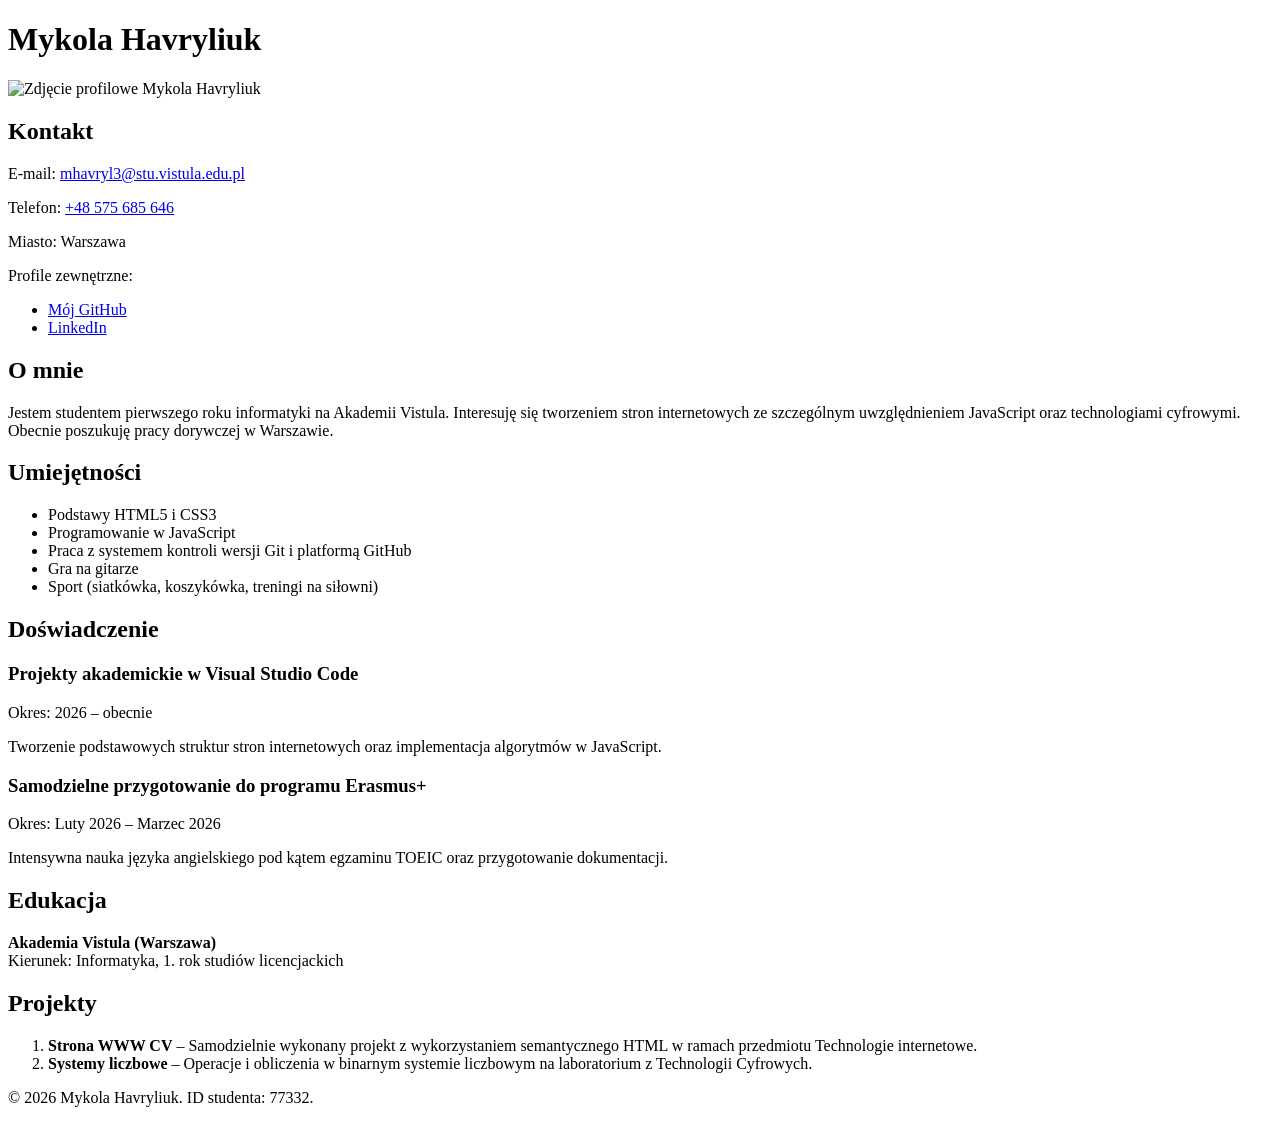
==== zad2_css/index.html @ 2ed9f8ee "Create index.html" ====
<!DOCTYPE html>
<html lang="pl">
<head>
    <meta charset="UTF-8">
    <meta name="viewport" content="width=device-width, initial-scale=1.0">
    <title>CV - Mykola Havryliuk</title>
</head>
<body>

    <header>
        <h1>Mykola Havryliuk</h1>
        <img src="photo.jpg" alt="Zdjęcie profilowe Mykola Havryliuk" width="150">
    </header>

    <main>
        <section>
            <h2>Kontakt</h2>
            <p>E-mail: <a href="mailto:mhavryl3@stu.vistula.edu.pl">mhavryl3@stu.vistula.edu.pl</a></p>
            <p>Telefon: <a href="tel:+48575685646">+48 575 685 646</a></p>
            <p>Miasto: Warszawa</p>
            <p>Profile zewnętrzne:</p>
            <ul>
                <li><a href="https://github.com/mykola-havryliuk-77332" target="_blank" rel="noopener noreferrer">Mój GitHub</a></li>
                <li><a href="https://www.linkedin.com/in/%D0%BC%D0%B8%D0%BA%D0%BE%D0%BB%D0%B0-%D0%B3%D0%B0%D0%B2%D1%80%D0%B8%D0%BB%D1%8E%D0%BA-76bb71397" target="_blank" rel="noopener noreferrer">LinkedIn</a></li>
            </ul>
        </section>

        <section>
            <h2>O mnie</h2>
            <p>Jestem studentem pierwszego roku informatyki na Akademii Vistula. Interesuję się tworzeniem stron internetowych ze szczególnym uwzględnieniem JavaScript oraz technologiami cyfrowymi. Obecnie poszukuję pracy dorywczej w Warszawie.</p>
        </section>

        <section>
            <h2>Umiejętności</h2>
            <ul>
                <li>Podstawy HTML5 i CSS3</li>
                <li>Programowanie w JavaScript</li>
                <li>Praca z systemem kontroli wersji Git i platformą GitHub</li>
                <li>Gra na gitarze</li>
                <li>Sport (siatkówka, koszykówka, treningi na siłowni)</li>
            </ul>
        </section>

        <section>
            <h2>Doświadczenie</h2>
            <article>
                <h3>Projekty akademickie w Visual Studio Code</h3>
                <p>Okres: 2026 – obecnie</p>
                <p>Tworzenie podstawowych struktur stron internetowych oraz implementacja algorytmów w JavaScript.</p>
            </article>
            <article>
                <h3>Samodzielne przygotowanie do programu Erasmus+</h3>
                <p>Okres: Luty 2026 – Marzec 2026</p>
                <p>Intensywna nauka języka angielskiego pod kątem egzaminu TOEIC oraz przygotowanie dokumentacji.</p>
            </article>
        </section>

        <section>
            <h2>Edukacja</h2>
            <p><strong>Akademia Vistula (Warszawa)</strong><br>
            Kierunek: Informatyka, 1. rok studiów licencjackich</p>
        </section>

        <section>
            <h2>Projekty</h2>
            <ol>
                <li><strong>Strona WWW CV</strong> – Samodzielnie wykonany projekt z wykorzystaniem semantycznego HTML w ramach przedmiotu Technologie internetowe.</li>
                <li><strong>Systemy liczbowe</strong> – Operacje i obliczenia w binarnym systemie liczbowym na laboratorium z Technologii Cyfrowych.</li>
            </ol>
        </section>
    </main>

    <footer>
        <p>&copy; 2026 Mykola Havryliuk. ID studenta: 77332.</p>
    </footer>

</body>
</html>
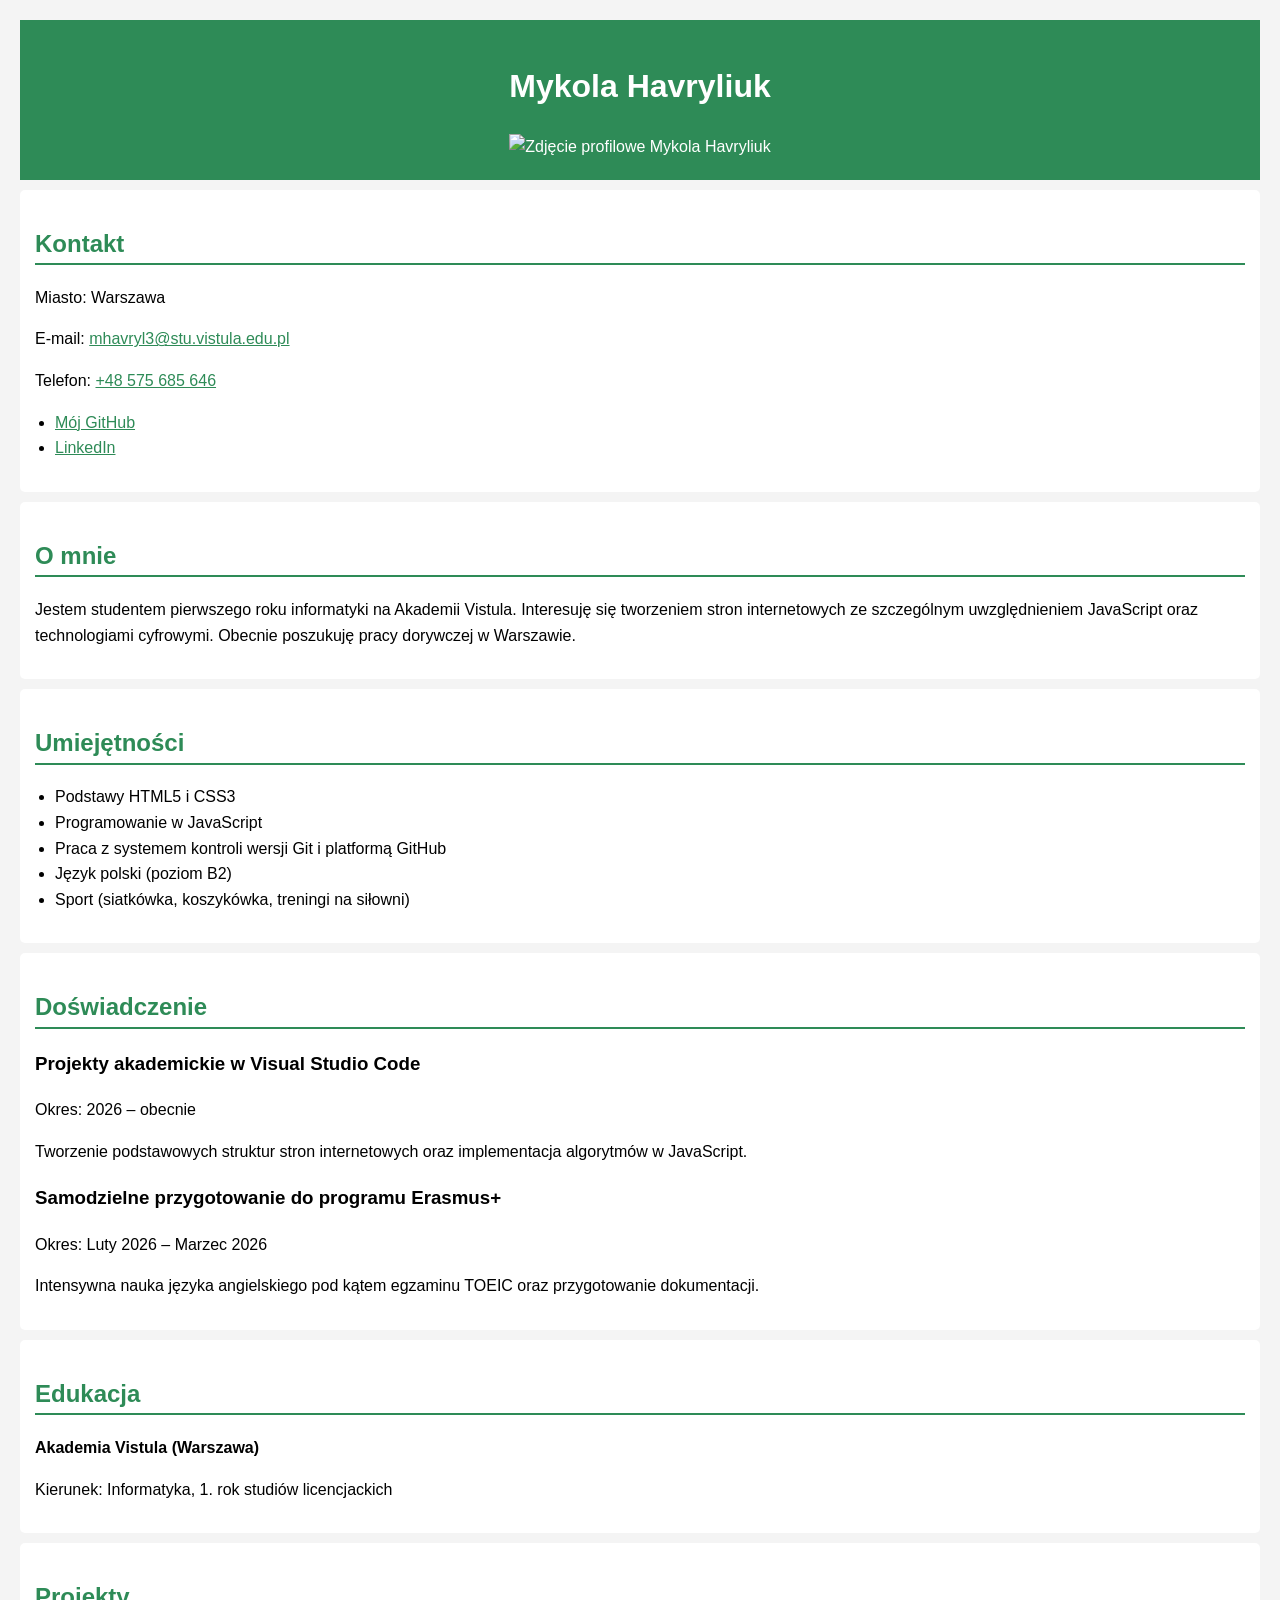
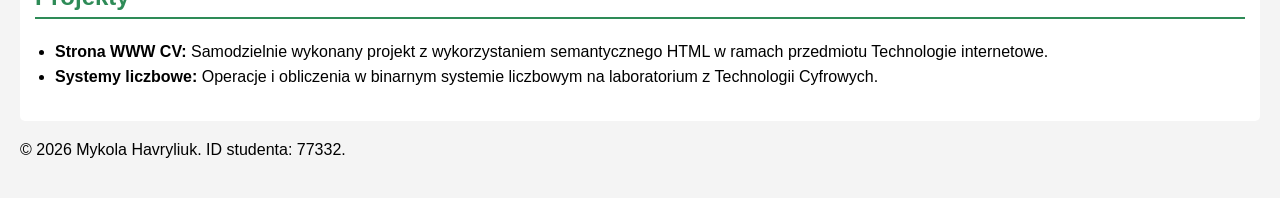
==== commit 91f0eb65: "Update index.html" ====
--- a/zad2_css/index.html
+++ b/zad2_css/index.html
@@ -4,6 +4,7 @@
     <meta charset="UTF-8">
     <meta name="viewport" content="width=device-width, initial-scale=1.0">
     <title>CV - Mykola Havryliuk</title>
+    <link rel="stylesheet" href="styles.css">
 </head>
 <body>
 
@@ -15,13 +16,13 @@
     <main>
         <section>
             <h2>Kontakt</h2>
+            <p>Miasto: Warszawa</p>
             <p>E-mail: <a href="mailto:mhavryl3@stu.vistula.edu.pl">mhavryl3@stu.vistula.edu.pl</a></p>
             <p>Telefon: <a href="tel:+48575685646">+48 575 685 646</a></p>
-            <p>Miasto: Warszawa</p>
-            <p>Profile zewnętrzne:</p>
+            
             <ul>
-                <li><a href="https://github.com/mykola-havryliuk-77332" target="_blank" rel="noopener noreferrer">Mój GitHub</a></li>
-                <li><a href="https://www.linkedin.com/in/%D0%BC%D0%B8%D0%BA%D0%BE%D0%BB%D0%B0-%D0%B3%D0%B0%D0%B2%D1%80%D0%B8%D0%BB%D1%8E%D0%BA-76bb71397" target="_blank" rel="noopener noreferrer">LinkedIn</a></li>
+                <li><a href="https://github.com/77332" target="_blank" rel="noopener noreferrer">Mój GitHub</a></li>
+                <li><a href="https://linkedin.com" target="_blank" rel="noopener noreferrer">LinkedIn</a></li>
             </ul>
         </section>
 
@@ -36,7 +37,7 @@
                 <li>Podstawy HTML5 i CSS3</li>
                 <li>Programowanie w JavaScript</li>
                 <li>Praca z systemem kontroli wersji Git i platformą GitHub</li>
-                <li>Gra na gitarze</li>
+                <li>Język polski (poziom B2)</li>
                 <li>Sport (siatkówka, koszykówka, treningi na siłowni)</li>
             </ul>
         </section>
@@ -57,16 +58,16 @@
 
         <section>
             <h2>Edukacja</h2>
-            <p><strong>Akademia Vistula (Warszawa)</strong><br>
-            Kierunek: Informatyka, 1. rok studiów licencjackich</p>
+            <p><strong>Akademia Vistula (Warszawa)</strong></p>
+            <p>Kierunek: Informatyka, 1. rok studiów licencjackich</p>
         </section>
 
         <section>
             <h2>Projekty</h2>
-            <ol>
-                <li><strong>Strona WWW CV</strong> – Samodzielnie wykonany projekt z wykorzystaniem semantycznego HTML w ramach przedmiotu Technologie internetowe.</li>
-                <li><strong>Systemy liczbowe</strong> – Operacje i obliczenia w binarnym systemie liczbowym na laboratorium z Technologii Cyfrowych.</li>
-            </ol>
+            <ul>
+                <li><strong>Strona WWW CV:</strong> Samodzielnie wykonany projekt z wykorzystaniem semantycznego HTML w ramach przedmiotu Technologie internetowe.</li>
+                <li><strong>Systemy liczbowe:</strong> Operacje i obliczenia w binarnym systemie liczbowym na laboratorium z Technologii Cyfrowych.</li>
+            </ul>
         </section>
     </main>
 
--- a/zad2_css/styles.css
+++ b/zad2_css/styles.css
@@ -0,0 +1,34 @@
+body {
+    font-family: Arial, sans-serif;
+    line-height: 1.6;
+    margin: 0;
+    padding: 20px;
+    background-color: #f4f4f4;
+}
+
+header {
+    background-color: #2e8b57; /* Зелений колір (SeaGreen) */
+    color: white;
+    padding: 20px;
+    text-align: center;
+}
+
+section {
+    background: white;
+    padding: 15px;
+    margin: 10px 0;
+    border-radius: 5px;
+}
+
+h2 {
+    color: #2e8b57; /* Зелений колір для заголовків */
+    border-bottom: 2px solid #2e8b57;
+}
+
+ul {
+    padding-left: 20px;
+}
+
+a {
+    color: #2e8b57;
+}
